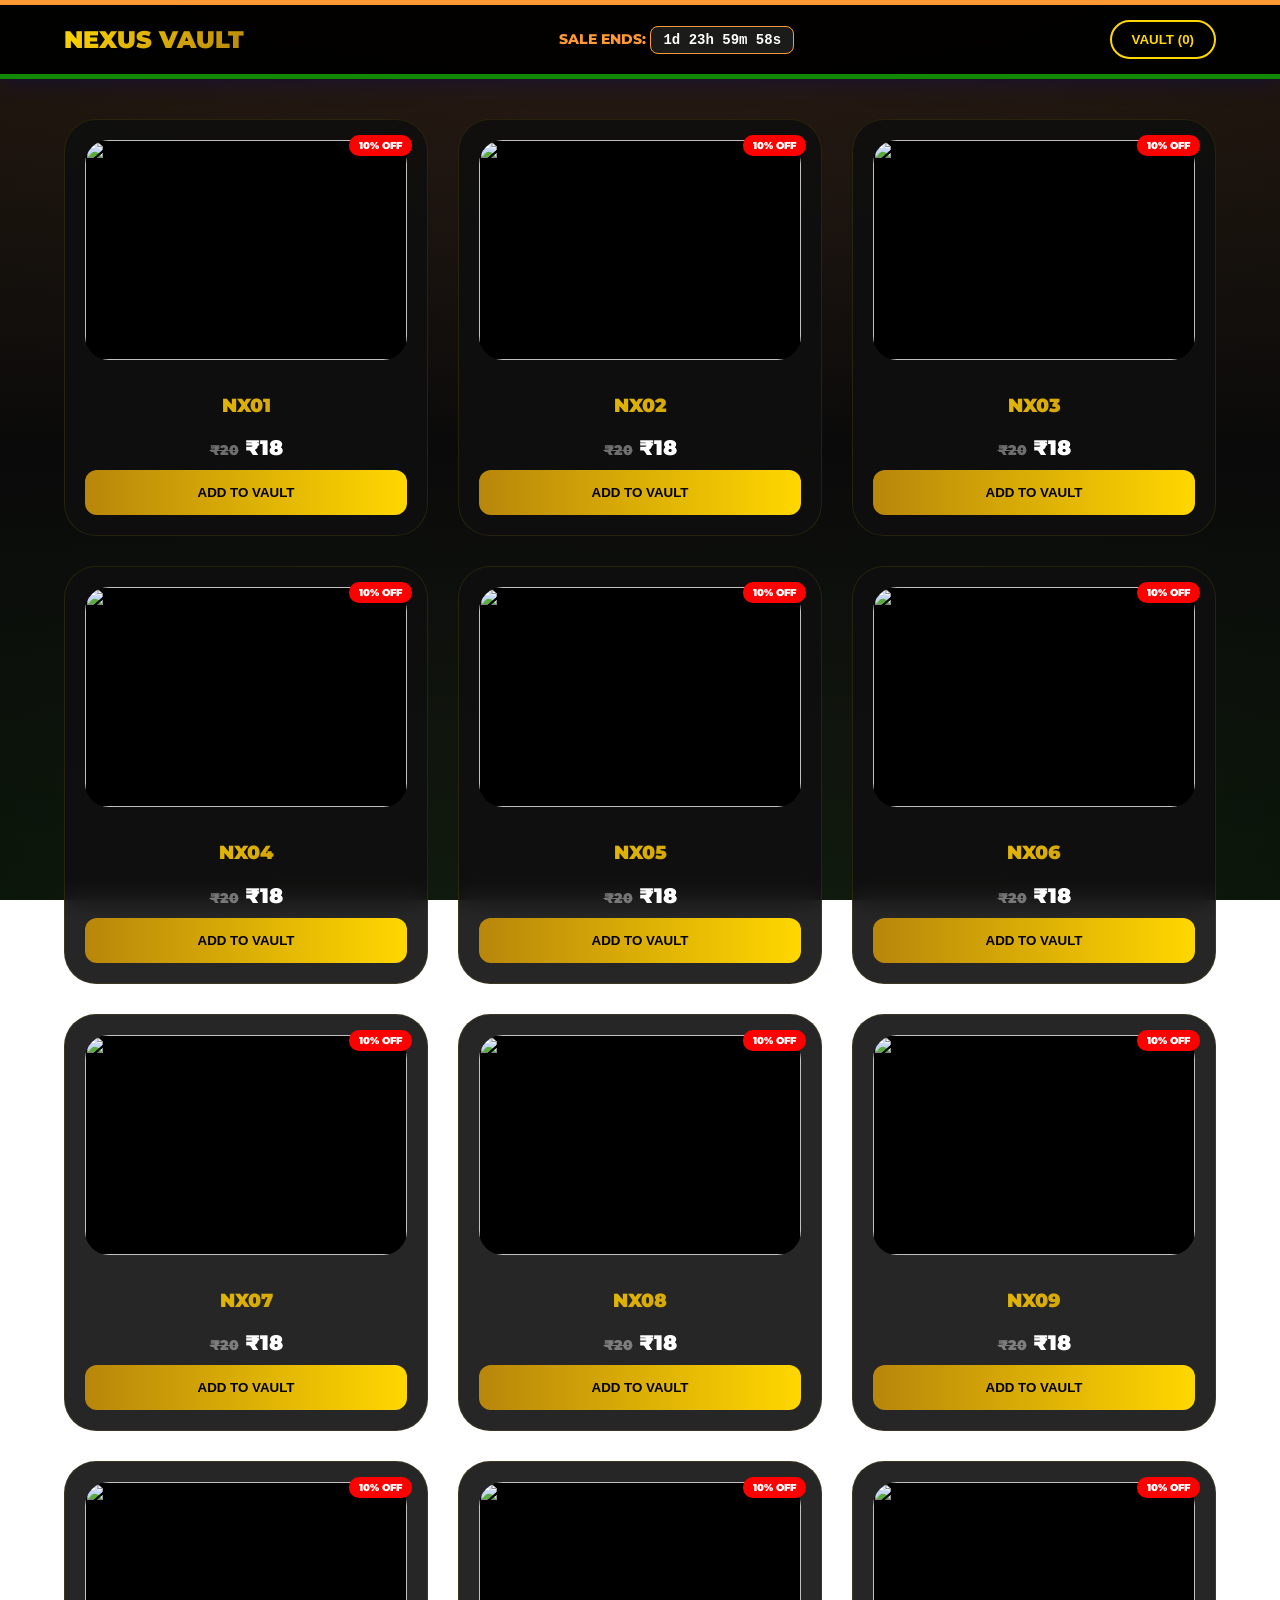
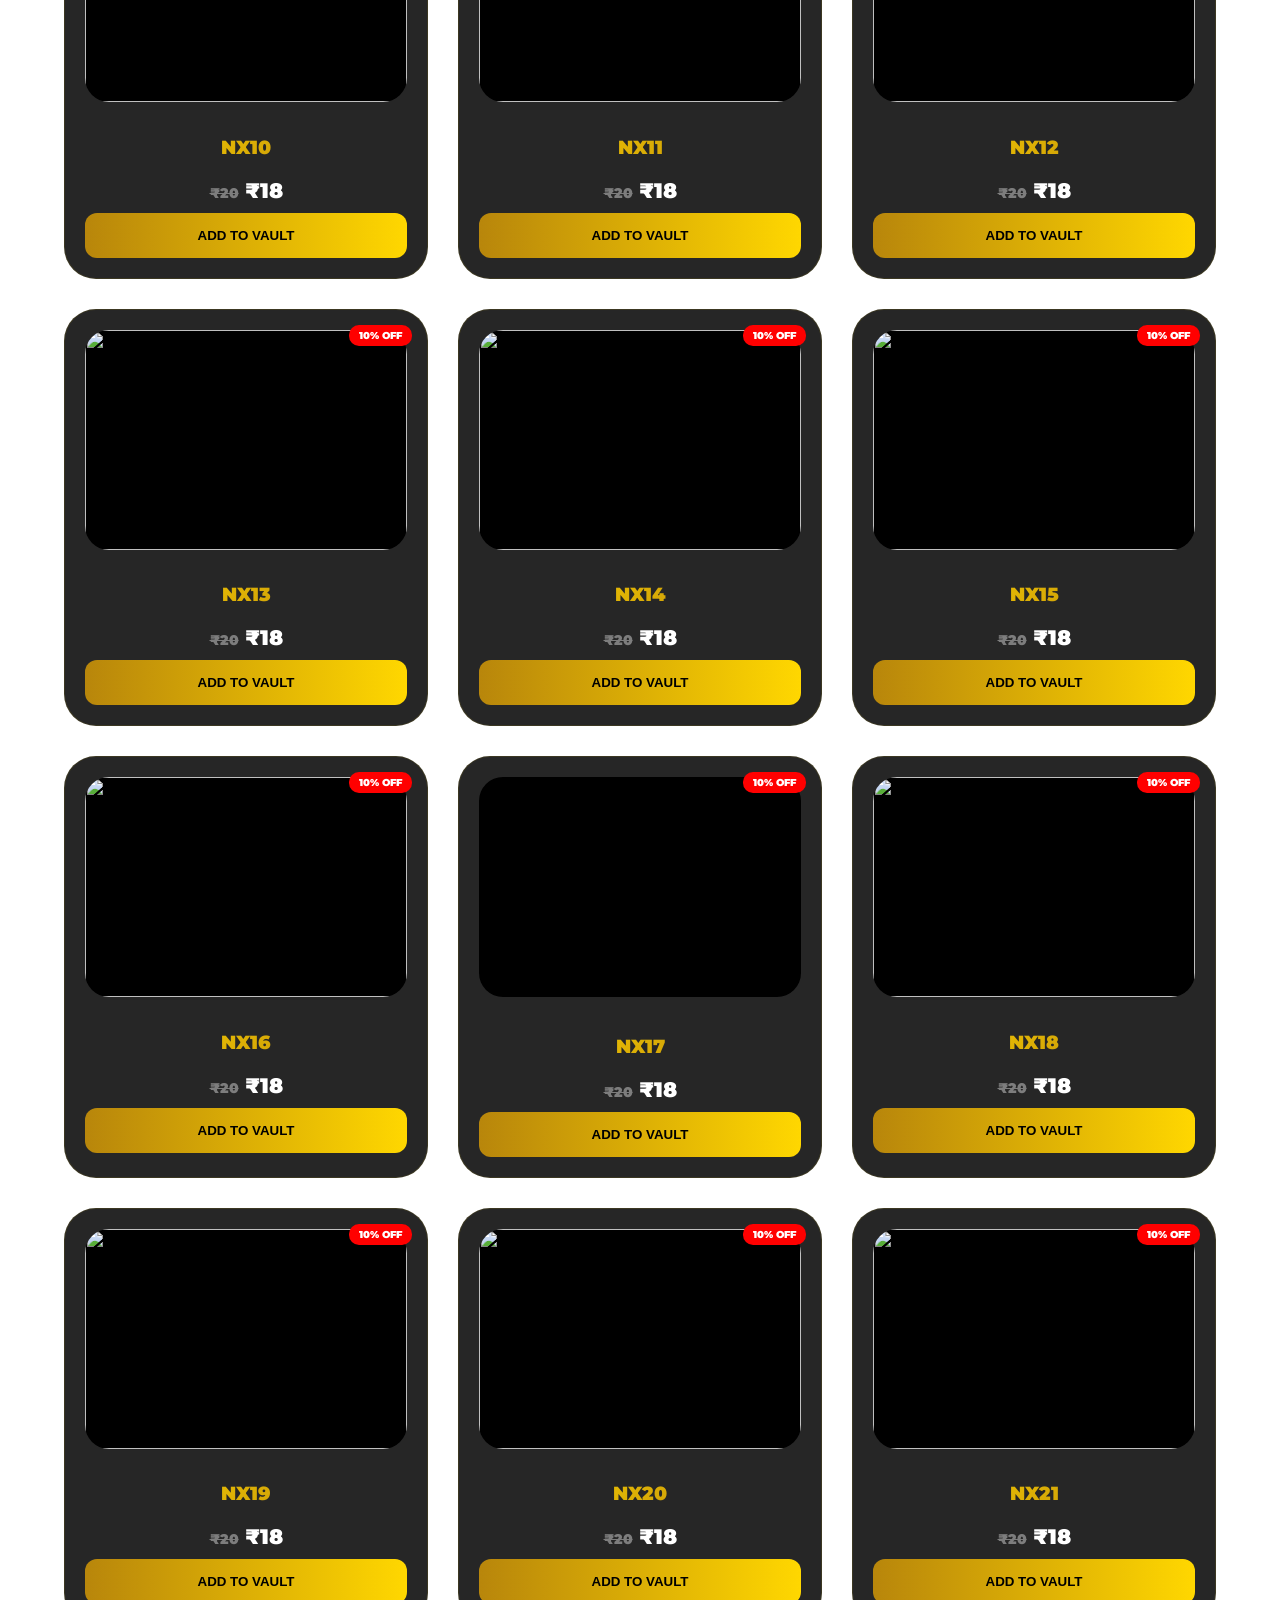
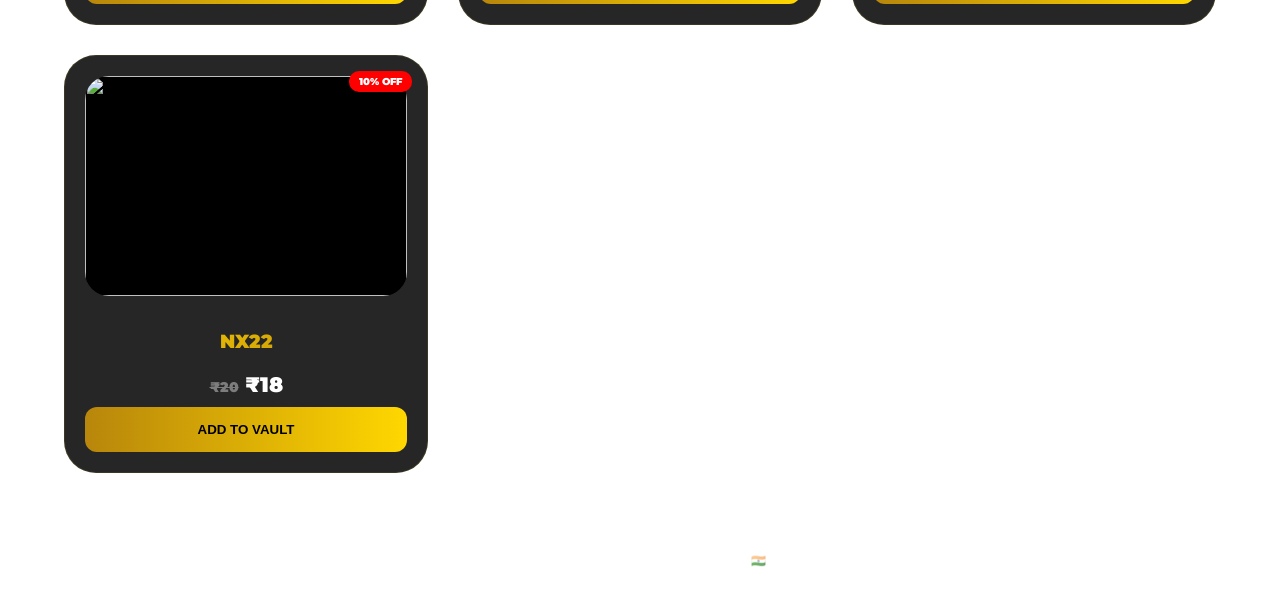
==== admin.html @ 9e29e23c "Add admin.html for managing logs and exports" ====
<!DOCTYPE html>
<html lang="en">
<head>
    <meta charset="UTF-8">
    <title>Nexus Vault | Imperial Admin</title>
    <link rel="stylesheet" href="https://fonts.googleapis.com/css2?family=Montserrat:wght@400;700;900&display=swap">
    <style>
        :root {
            --gold: #FFD700;
            --saffron: #FF9933;
            --green: #128807;
        }
        body {
            background: #0a0a0a;
            color: #fff;
            font-family: 'Montserrat', sans-serif;
            padding: 40px;
        }
        .container { max-width: 1000px; margin: auto; }
        h1 { border-bottom: 2px solid var(--gold); padding-bottom: 10px; }
        table { width: 100%; border-collapse: collapse; margin-top: 20px; background: #111; }
        th, td { border: 1px solid #333; padding: 12px; text-align: left; }
        th { background: var(--gold); color: #000; }
        .utr { color: var(--saffron); font-family: monospace; font-weight: bold; }
        .btn { 
            background: var(--gold); border: none; padding: 10px 20px; 
            cursor: pointer; font-weight: 900; border-radius: 5px; margin-right: 10px;
        }
    </style>
</head>
<body>
    <div class="container">
        <h1 class="gold-gradient">👑 IMPERIAL LOGS</h1>
        <div style="margin: 20px 0;">
            <button class="btn" onclick="exportData()">Export CSV</button>
            <button class="btn" style="background:red; color:white;" onclick="clearLogs()">Clear All Logs</button>
        </div>
        <table id="adminTable">
            <thead>
                <tr>
                    <th>Date</th>
                    <th>Customer</th>
                    <th>Codes</th>
                    <th>UTR</th>
                    <th>Amount</th>
                </tr>
            </thead>
            <tbody id="adminBody"></tbody>
        </table>
    </div>

    <script>
        // Security Prompt
        const pass = prompt("Enter Admin Password:");
        if (pass !== "Nexus786") {
            alert("Access Denied");
            window.location.href = "index.html";
        }

        function loadLogs() {
            const logs = JSON.parse(localStorage.getItem('nexus_admin_orders')) || [];
            const body = document.getElementById('adminBody');
            body.innerHTML = logs.map(l => `
                <tr>
                    <td>${l.date}</td>
                    <td>${l.name} (@${l.tg})</td>
                    <td>${l.codes}</td>
                    <td class="utr">${l.utr}</td>
                    <td>₹${l.total}</td>
                </tr>
            `).reverse().join('');
        }

        function exportData() {
            const logs = JSON.parse(localStorage.getItem('nexus_admin_orders')) || [];
            let csv = "Date,Name,Telegram,Codes,UTR,Total\n";
            logs.forEach(l => csv += `${l.date},${l.name},${l.tg},${l.codes},${l.utr},${l.total}\n`);
            const blob = new Blob([csv], { type: 'text/csv' });
            const url = window.URL.createObjectURL(blob);
            const a = document.createElement('a');
            a.setAttribute('href', url);
            a.setAttribute('download', 'Nexus_Orders.csv');
            a.click();
        }

        function clearLogs() {
            if(confirm("Are you sure? This will delete all order history.")) {
                localStorage.removeItem('nexus_admin_orders');
                loadLogs();
            }
        }

        loadLogs();
    </script>
</body>
</html>
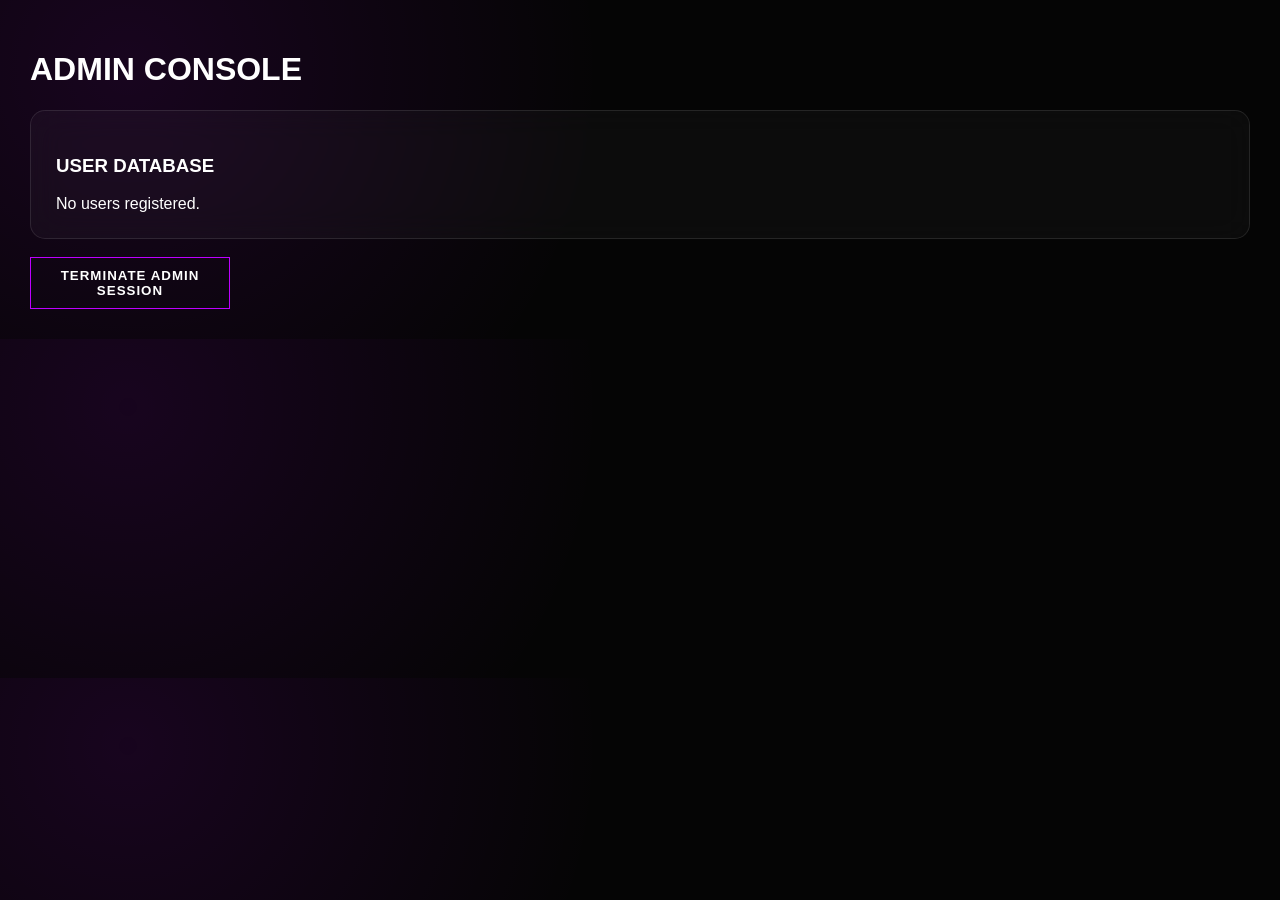
==== commit 29e660e2: "Add admin console HTML structure" ====
--- a/admin.html
+++ b/admin.html
@@ -1,96 +1,30 @@
 <!DOCTYPE html>
-<html lang="en">
+<html>
 <head>
-    <meta charset="UTF-8">
-    <title>Nexus Vault | Imperial Admin</title>
-    <link rel="stylesheet" href="https://fonts.googleapis.com/css2?family=Montserrat:wght@400;700;900&display=swap">
-    <style>
-        :root {
-            --gold: #FFD700;
-            --saffron: #FF9933;
-            --green: #128807;
-        }
-        body {
-            background: #0a0a0a;
-            color: #fff;
-            font-family: 'Montserrat', sans-serif;
-            padding: 40px;
-        }
-        .container { max-width: 1000px; margin: auto; }
-        h1 { border-bottom: 2px solid var(--gold); padding-bottom: 10px; }
-        table { width: 100%; border-collapse: collapse; margin-top: 20px; background: #111; }
-        th, td { border: 1px solid #333; padding: 12px; text-align: left; }
-        th { background: var(--gold); color: #000; }
-        .utr { color: var(--saffron); font-family: monospace; font-weight: bold; }
-        .btn { 
-            background: var(--gold); border: none; padding: 10px 20px; 
-            cursor: pointer; font-weight: 900; border-radius: 5px; margin-right: 10px;
-        }
-    </style>
+    <title>Nexus | Admin</title>
+    <link rel="stylesheet" href="style.css">
 </head>
 <body>
     <div class="container">
-        <h1 class="gold-gradient">👑 IMPERIAL LOGS</h1>
-        <div style="margin: 20px 0;">
-            <button class="btn" onclick="exportData()">Export CSV</button>
-            <button class="btn" style="background:red; color:white;" onclick="clearLogs()">Clear All Logs</button>
+        <h1>ADMIN CONSOLE</h1>
+        <div class="glass-panel">
+            <h3>USER DATABASE</h3>
+            <div id="admin-user-list"></div>
         </div>
-        <table id="adminTable">
-            <thead>
-                <tr>
-                    <th>Date</th>
-                    <th>Customer</th>
-                    <th>Codes</th>
-                    <th>UTR</th>
-                    <th>Amount</th>
-                </tr>
-            </thead>
-            <tbody id="adminBody"></tbody>
-        </table>
+        <br>
+        <button class="btn" onclick="logout()" style="max-width:200px;">TERMINATE ADMIN SESSION</button>
     </div>
-
+    <script src="script.js"></script>
     <script>
-        // Security Prompt
-        const pass = prompt("Enter Admin Password:");
-        if (pass !== "Nexus786") {
-            alert("Access Denied");
-            window.location.href = "index.html";
+        function renderAdmin() {
+            const db = JSON.parse(localStorage.getItem('nexus_db') || "[]");
+            document.getElementById('admin-user-list').innerHTML = db.map(u => `
+                <div style="padding:10px; border-bottom:1px solid #222;">
+                    ${u.email} <b style="color:var(--neon-blue)">@${u.telegram}</b>
+                </div>
+            `).join('') || "No users registered.";
         }
-
-        function loadLogs() {
-            const logs = JSON.parse(localStorage.getItem('nexus_admin_orders')) || [];
-            const body = document.getElementById('adminBody');
-            body.innerHTML = logs.map(l => `
-                <tr>
-                    <td>${l.date}</td>
-                    <td>${l.name} (@${l.tg})</td>
-                    <td>${l.codes}</td>
-                    <td class="utr">${l.utr}</td>
-                    <td>₹${l.total}</td>
-                </tr>
-            `).reverse().join('');
-        }
-
-        function exportData() {
-            const logs = JSON.parse(localStorage.getItem('nexus_admin_orders')) || [];
-            let csv = "Date,Name,Telegram,Codes,UTR,Total\n";
-            logs.forEach(l => csv += `${l.date},${l.name},${l.tg},${l.codes},${l.utr},${l.total}\n`);
-            const blob = new Blob([csv], { type: 'text/csv' });
-            const url = window.URL.createObjectURL(blob);
-            const a = document.createElement('a');
-            a.setAttribute('href', url);
-            a.setAttribute('download', 'Nexus_Orders.csv');
-            a.click();
-        }
-
-        function clearLogs() {
-            if(confirm("Are you sure? This will delete all order history.")) {
-                localStorage.removeItem('nexus_admin_orders');
-                loadLogs();
-            }
-        }
-
-        loadLogs();
+        renderAdmin();
     </script>
 </body>
 </html>
--- a/style.css
+++ b/style.css
@@ -0,0 +1,57 @@
+:root {
+    --neon-purple: #bd00ff;
+    --neon-blue: #00f3ff;
+    --bg-dark: #050505;
+    --glass: rgba(255, 255, 255, 0.03);
+    --glass-border: rgba(255, 255, 255, 0.1);
+}
+
+* { box-sizing: border-box; font-family: 'Rajdhani', sans-serif; }
+
+body {
+    background: var(--bg-dark);
+    color: white; margin: 0; padding: 0; overflow-x: hidden;
+    background-image: radial-gradient(circle at 10% 20%, rgba(189, 0, 255, 0.1), transparent 40%);
+}
+
+/* --- Navigation --- */
+nav {
+    display: flex; justify-content: space-between; align-items: center;
+    padding: 15px 30px; background: rgba(0,0,0,0.9); border-bottom: 1px solid var(--glass-border);
+    position: sticky; top: 0; z-index: 1000;
+}
+.brand { font-size: 1.6rem; font-weight: 800; text-shadow: 0 0 10px var(--neon-purple); cursor: pointer; }
+.nav-links a { margin-left: 20px; color: #888; text-decoration: none; font-size: 0.9rem; transition: 0.3s; }
+.nav-links a:hover { color: var(--neon-blue); text-shadow: 0 0 8px var(--neon-blue); }
+
+/* --- UI Components --- */
+.glass-panel {
+    background: var(--glass); backdrop-filter: blur(15px);
+    border: 1px solid var(--glass-border); border-radius: 15px; padding: 25px;
+}
+
+.btn {
+    background: transparent; border: 1px solid var(--neon-purple); color: white;
+    padding: 10px 20px; cursor: pointer; text-transform: uppercase; font-weight: bold;
+    transition: 0.3s; width: 100%; letter-spacing: 1px;
+}
+.btn:hover { background: var(--neon-purple); box-shadow: 0 0 20px var(--neon-purple); }
+
+.pulse { animation: pulse-anim 2s infinite; }
+@keyframes pulse-anim { 0% { box-shadow: 0 0 0 0 rgba(189, 0, 255, 0.5); } 100% { box-shadow: 0 0 0 15px rgba(189, 0, 255, 0); } }
+
+/* --- Grids --- */
+.container { padding: 30px; }
+.grid { display: grid; grid-template-columns: repeat(auto-fill, minmax(160px, 1fr)); gap: 20px; }
+.card { text-align: center; padding: 12px; }
+.card img { width: 100%; height: 130px; object-fit: cover; border-radius: 10px; }
+
+/* --- Forms --- */
+input {
+    width: 100%; padding: 12px; margin: 10px 0; background: rgba(0,0,0,0.5);
+    border: 1px solid #333; color: white; border-radius: 6px;
+}
+input:focus { border-color: var(--neon-blue); outline: none; }
+
+.page-entry { animation: slideUp 0.6s ease; }
+@keyframes slideUp { from { opacity: 0; transform: translateY(30px); } to { opacity: 1; transform: translateY(0); } }
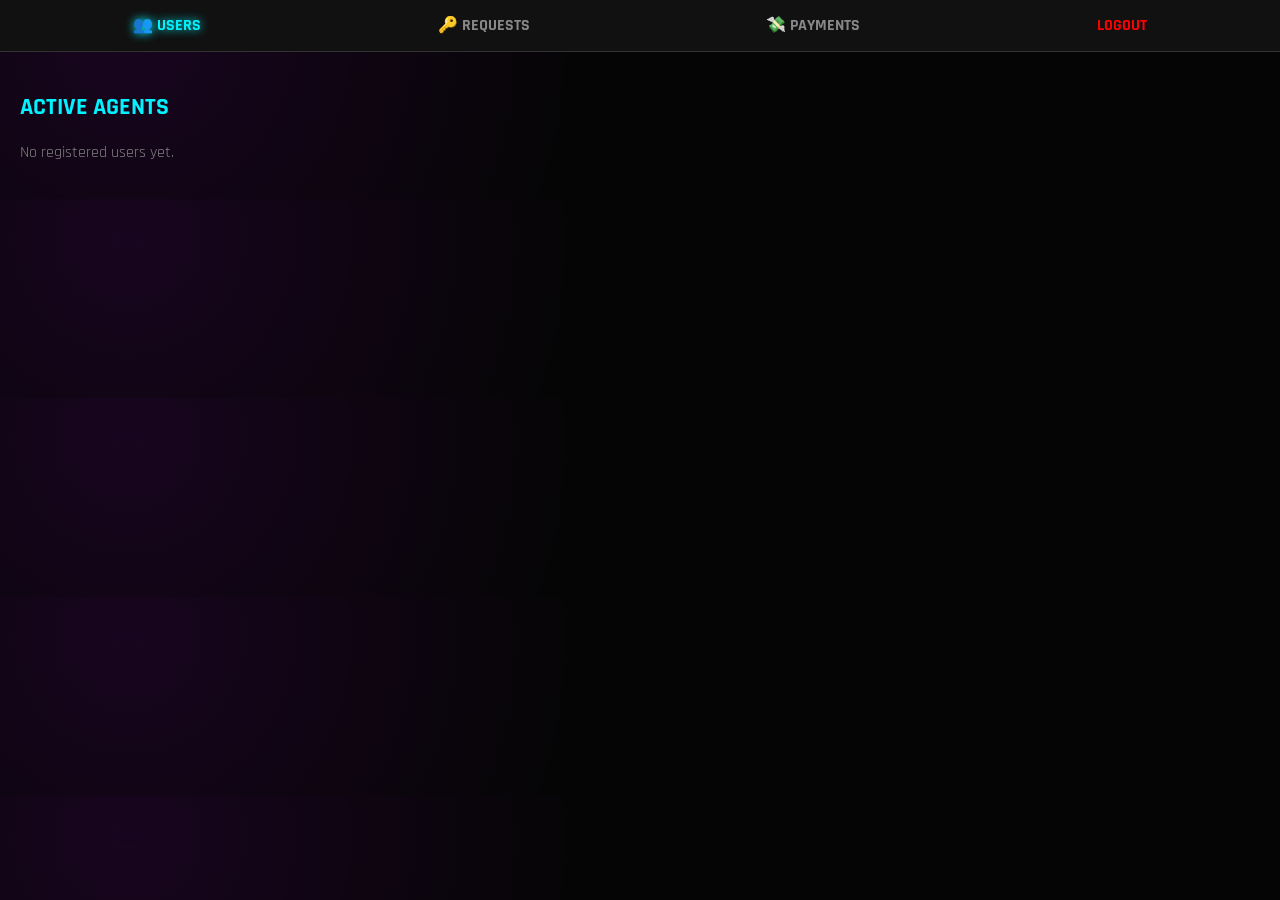
==== commit 494bee5c: "Revamp admin panel with navigation and styles Updated the admin panel layout and styles, added navig" ====
--- a/admin.html
+++ b/admin.html
@@ -1,30 +1,199 @@
 <!DOCTYPE html>
-<html>
+<html lang="en">
 <head>
-    <title>Nexus | Admin</title>
+    <meta charset="UTF-8">
+    <meta name="viewport" content="width=device-width, initial-scale=1.0">
+    <title>NEXUS | COMMAND</title>
+    <link href="https://fonts.googleapis.com/css2?family=Rajdhani:wght@400;600;700&display=swap" rel="stylesheet">
     <link rel="stylesheet" href="style.css">
+    <style>
+        /* Admin Specific Styles */
+        body { background-color: #050505; color: white; }
+        
+        .admin-nav {
+            display: flex; justify-content: space-around; background: #111;
+            padding: 15px; border-bottom: 1px solid #333; position: sticky; top: 0;
+        }
+        .nav-item { color: #888; font-weight: bold; cursor: pointer; }
+        .active-nav { color: #00f3ff; text-shadow: 0 0 10px #00f3ff; }
+        
+        .section { display: none; padding: 20px; animation: fadeIn 0.5s; }
+        .active-section { display: block; }
+        
+        @keyframes fadeIn { from{opacity:0} to{opacity:1} }
+
+        /* Data Tables */
+        .data-card {
+            background: rgba(255,255,255,0.05); border: 1px solid rgba(255,255,255,0.1);
+            padding: 15px; margin-bottom: 10px; border-radius: 8px;
+            display: flex; justify-content: space-between; align-items: center;
+        }
+        .data-info h4 { margin: 0; color: #fff; }
+        .data-info p { margin: 5px 0 0; font-size: 0.8em; color: #aaa; }
+        
+        .btn-action {
+            padding: 5px 10px; border: 1px solid; background: transparent;
+            cursor: pointer; font-size: 0.7em; font-weight: bold;
+        }
+        .btn-approve { border-color: lime; color: lime; }
+        .btn-reject { border-color: red; color: red; }
+        .btn-link { border-color: #bd00ff; color: #bd00ff; }
+    </style>
 </head>
 <body>
-    <div class="container">
-        <h1>ADMIN CONSOLE</h1>
-        <div class="glass-panel">
-            <h3>USER DATABASE</h3>
-            <div id="admin-user-list"></div>
-        </div>
-        <br>
-        <button class="btn" onclick="logout()" style="max-width:200px;">TERMINATE ADMIN SESSION</button>
+
+    <div class="admin-nav">
+        <div class="nav-item active-nav" onclick="switchTab('tab-users', this)">👥 USERS</div>
+        <div class="nav-item" onclick="switchTab('tab-reqs', this)">🔑 REQUESTS</div>
+        <div class="nav-item" onclick="switchTab('tab-pays', this)">💸 PAYMENTS</div>
+        <div class="nav-item" style="color:red" onclick="logout()">LOGOUT</div>
     </div>
-    <script src="script.js"></script>
+
+    <div id="tab-users" class="section active-section">
+        <h2 style="color:#00f3ff">ACTIVE AGENTS</h2>
+        <div id="list-users">
+            </div>
+    </div>
+
+    <div id="tab-reqs" class="section">
+        <h2 style="color:#bd00ff">RESET REQUESTS</h2>
+        <div id="list-requests">
+            </div>
+    </div>
+
+    <div id="tab-pays" class="section">
+        <h2 style="color:lime">TRANSACTIONS</h2>
+        <div id="list-payments">
+            </div>
+    </div>
+
     <script>
-        function renderAdmin() {
-            const db = JSON.parse(localStorage.getItem('nexus_db') || "[]");
-            document.getElementById('admin-user-list').innerHTML = db.map(u => `
-                <div style="padding:10px; border-bottom:1px solid #222;">
-                    ${u.email} <b style="color:var(--neon-blue)">@${u.telegram}</b>
+        // --- 1. NAVIGATION LOGIC ---
+        function switchTab(tabId, btn) {
+            document.querySelectorAll('.section').forEach(s => s.classList.remove('active-section'));
+            document.getElementById(tabId).classList.add('active-section');
+            
+            document.querySelectorAll('.nav-item').forEach(n => n.classList.remove('active-nav'));
+            btn.classList.add('active-nav');
+            
+            refreshData(); // Reload data when switching tabs
+        }
+
+        // --- 2. DATA LOADERS ---
+        function refreshData() {
+            renderUsers();
+            renderRequests();
+            renderPayments();
+        }
+
+        // A. Render Users
+        function renderUsers() {
+            const users = JSON.parse(localStorage.getItem('nexus_db') || "[]");
+            const container = document.getElementById('list-users');
+            
+            if(users.length === 0) {
+                container.innerHTML = "<p style='color:gray'>No registered users yet.</p>";
+                return;
+            }
+
+            container.innerHTML = users.map((u, index) => `
+                <div class="data-card">
+                    <div class="data-info">
+                        <h4>${u.email}</h4>
+                        <p>Handle: <span style="color:#00f3ff">@${u.telegram}</span> | Role: ${u.role}</p>
+                        <p>Pass: ${u.pass}</p> 
+                    </div>
+                    <button class="btn-action btn-reject" onclick="deleteUser(${index})">BAN</button>
                 </div>
-            `).join('') || "No users registered.";
+            `).join('');
         }
-        renderAdmin();
+
+        // B. Render Password Requests
+        function renderRequests() {
+            const reqs = JSON.parse(localStorage.getItem('nexus_reset_requests') || "[]");
+            const container = document.getElementById('list-requests');
+
+            if(reqs.length === 0) {
+                container.innerHTML = "<p style='color:gray'>No pending reset requests.</p>";
+                return;
+            }
+
+            container.innerHTML = reqs.map((r, index) => `
+                <div class="data-card" style="border-color:#bd00ff">
+                    <div class="data-info">
+                        <h4>${r.email}</h4>
+                        <p>Date: ${r.date}</p>
+                    </div>
+                    <button class="btn-action btn-link" onclick="generateLink('${r.email}')">COPY LINK</button>
+                    <button class="btn-action btn-reject" onclick="deleteReq(${index})">X</button>
+                </div>
+            `).join('');
+        }
+
+        // C. Render Payments (NEW)
+        function renderPayments() {
+            // We look for 'nexus_orders'
+            const orders = JSON.parse(localStorage.getItem('nexus_orders') || "[]");
+            const container = document.getElementById('list-payments');
+
+            if(orders.length === 0) {
+                container.innerHTML = "<p style='color:gray'>No transactions found.</p>";
+                return;
+            }
+
+            container.innerHTML = orders.map((o, index) => `
+                <div class="data-card" style="border-color:lime">
+                    <div class="data-info">
+                        <h4>${o.item}</h4>
+                        <p style="color:lime">₹${o.price}</p>
+                        <p>User: @${o.user} | Status: ${o.status}</p>
+                    </div>
+                    ${o.status === 'PENDING' ? `
+                        <button class="btn-action btn-approve" onclick="updateOrderStatus(${index}, 'APPROVED')">✔</button>
+                    ` : `<span style="color:gray; font-size:0.8em">DONE</span>`}
+                </div>
+            `).join('');
+        }
+
+        // --- 3. ACTIONS ---
+
+        function deleteUser(index) {
+            if(confirm("Ban this user?")) {
+                let users = JSON.parse(localStorage.getItem('nexus_db'));
+                users.splice(index, 1);
+                localStorage.setItem('nexus_db', JSON.stringify(users));
+                refreshData();
+            }
+        }
+
+        function generateLink(email) {
+            const code = btoa(email); // Simple encoding
+            const link = `login.html?reset=${code}`;
+            navigator.clipboard.writeText(link);
+            alert("Reset Link Copied!\nSend this to user:\n" + link);
+        }
+
+        function deleteReq(index) {
+            let reqs = JSON.parse(localStorage.getItem('nexus_reset_requests'));
+            reqs.splice(index, 1);
+            localStorage.setItem('nexus_reset_requests', JSON.stringify(reqs));
+            refreshData();
+        }
+
+        function updateOrderStatus(index, newStatus) {
+            let orders = JSON.parse(localStorage.getItem('nexus_orders'));
+            orders[index].status = newStatus;
+            localStorage.setItem('nexus_orders', JSON.stringify(orders));
+            refreshData();
+        }
+
+        function logout() {
+            localStorage.removeItem('nexus_user'); // Clear session
+            window.location.href = "login.html";
+        }
+
+        // Initialize
+        refreshData();
     </script>
 </body>
 </html>
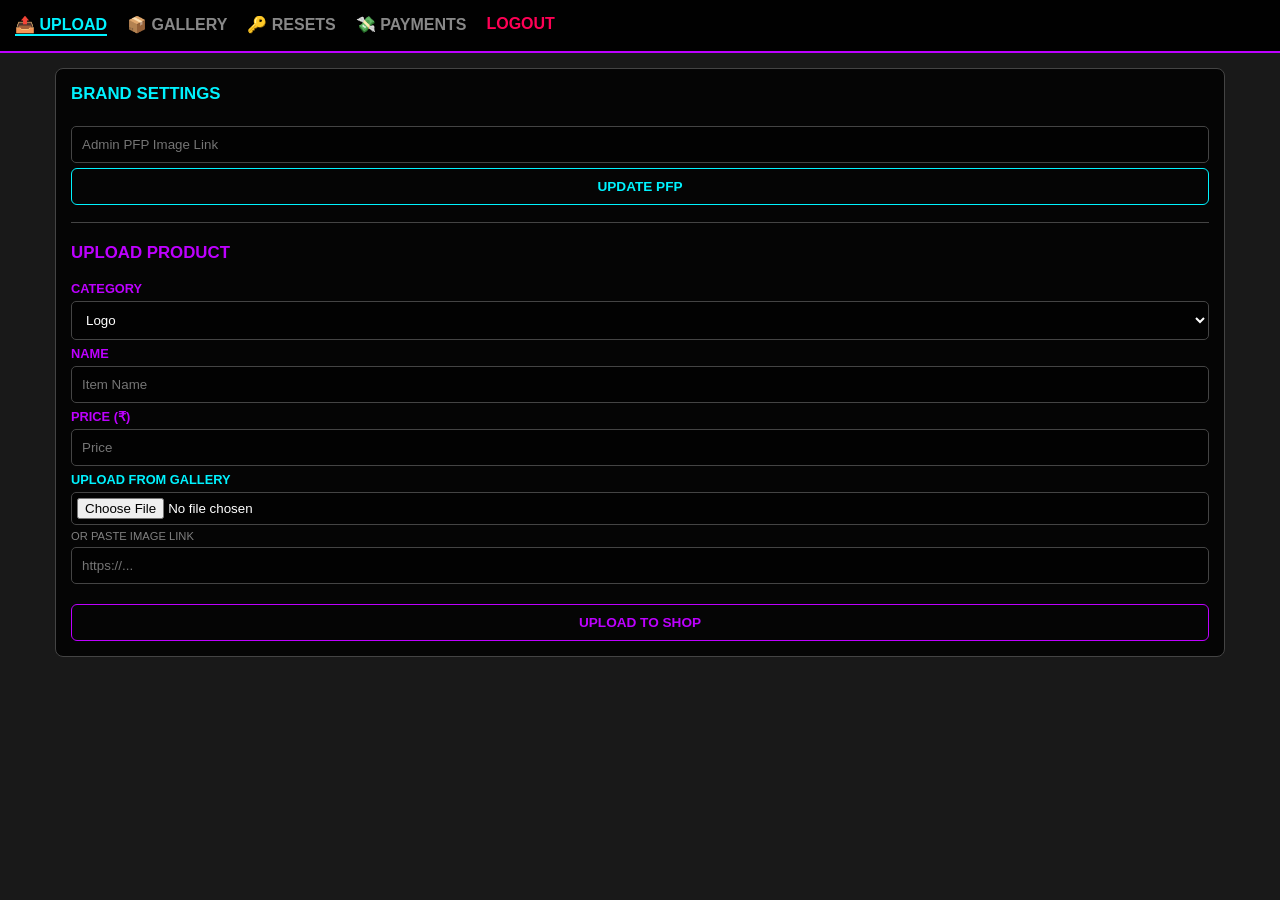
==== commit ac0f6ab1: "Revamp admin.html layout and functionality Updated the admin interface with a new layout, improved s" ====
--- a/admin.html
+++ b/admin.html
@@ -2,198 +2,96 @@
 <html lang="en">
 <head>
     <meta charset="UTF-8">
-    <meta name="viewport" content="width=device-width, initial-scale=1.0">
-    <title>NEXUS | COMMAND</title>
-    <link href="https://fonts.googleapis.com/css2?family=Rajdhani:wght@400;600;700&display=swap" rel="stylesheet">
+    <meta name="viewport" content="width=device-width, initial-scale=1.0, maximum-scale=1.0, user-scalable=no">
+    <title>Nexus | Command</title>
     <link rel="stylesheet" href="style.css">
     <style>
-        /* Admin Specific Styles */
-        body { background-color: #050505; color: white; }
-        
-        .admin-nav {
-            display: flex; justify-content: space-around; background: #111;
-            padding: 15px; border-bottom: 1px solid #333; position: sticky; top: 0;
-        }
-        .nav-item { color: #888; font-weight: bold; cursor: pointer; }
-        .active-nav { color: #00f3ff; text-shadow: 0 0 10px #00f3ff; }
-        
-        .section { display: none; padding: 20px; animation: fadeIn 0.5s; }
-        .active-section { display: block; }
-        
-        @keyframes fadeIn { from{opacity:0} to{opacity:1} }
-
-        /* Data Tables */
-        .data-card {
-            background: rgba(255,255,255,0.05); border: 1px solid rgba(255,255,255,0.1);
-            padding: 15px; margin-bottom: 10px; border-radius: 8px;
-            display: flex; justify-content: space-between; align-items: center;
-        }
-        .data-info h4 { margin: 0; color: #fff; }
-        .data-info p { margin: 5px 0 0; font-size: 0.8em; color: #aaa; }
-        
-        .btn-action {
-            padding: 5px 10px; border: 1px solid; background: transparent;
-            cursor: pointer; font-size: 0.7em; font-weight: bold;
-        }
-        .btn-approve { border-color: lime; color: lime; }
-        .btn-reject { border-color: red; color: red; }
-        .btn-link { border-color: #bd00ff; color: #bd00ff; }
+        body { background: linear-gradient(rgba(0,0,0,0.9), rgba(0,0,0,0.9)), url('https://images.unsplash.com/photo-1510511459019-5dda7724fd87?q=80&w=1920&auto=format&fit=crop'); background-size: cover; }
+        .admin-nav { display: flex; overflow-x: auto; background: rgba(0,0,0,0.95); padding: 15px; border-bottom: 2px solid var(--neon-purple); white-space: nowrap; position: sticky; top: 0; z-index: 99; }
+        .nav-item { color: #888; margin-right: 20px; font-weight: bold; cursor: pointer; }
+        .active-nav { color: var(--neon-blue); border-bottom: 2px solid var(--neon-blue); }
+        input, select { width: 100%; padding: 10px; margin: 5px 0; background: rgba(0,0,0,0.5); border: 1px solid #444; color: white; border-radius: 5px; }
+        .data-card { background: rgba(0,0,0,0.8); padding: 15px; margin-bottom: 10px; border-radius: 8px; border: 1px solid #444; font-size: 0.9rem; }
+        label { color: var(--neon-purple); font-size: 0.8rem; font-weight: bold; }
     </style>
 </head>
 <body>
-
     <div class="admin-nav">
-        <div class="nav-item active-nav" onclick="switchTab('tab-users', this)">👥 USERS</div>
-        <div class="nav-item" onclick="switchTab('tab-reqs', this)">🔑 REQUESTS</div>
-        <div class="nav-item" onclick="switchTab('tab-pays', this)">💸 PAYMENTS</div>
-        <div class="nav-item" style="color:red" onclick="logout()">LOGOUT</div>
+        <div class="nav-item active-nav" onclick="tab('up',this)">📤 UPLOAD</div>
+        <div class="nav-item" onclick="tab('prod',this)">📦 GALLERY</div>
+        <div class="nav-item" onclick="tab('req',this)">🔑 RESETS</div>
+        <div class="nav-item" onclick="tab('pay',this)">💸 PAYMENTS</div>
+        <div class="nav-item" style="color:#ff0055" onclick="location.href='login.html'">LOGOUT</div>
     </div>
 
-    <div id="tab-users" class="section active-section">
-        <h2 style="color:#00f3ff">ACTIVE AGENTS</h2>
-        <div id="list-users">
-            </div>
+    <div id="up" class="container">
+        <div class="data-card">
+            <h3 style="color:var(--neon-blue); margin-top:0;">BRAND SETTINGS</h3>
+            <input type="text" id="set-pfp" placeholder="Admin PFP Image Link">
+            <button class="btn" onclick="saveSet()">UPDATE PFP</button>
+
+            <h3 style="color:var(--neon-purple); border-top:1px solid #444; padding-top:20px;">UPLOAD PRODUCT</h3>
+            <label>CATEGORY</label>
+            <select id="p-type"><option value="logo">Logo</option><option value="qr">QR</option><option value="sticker">Sticker</option></select>
+            <label>NAME</label><input type="text" id="p-name" placeholder="Item Name">
+            <label>PRICE (₹)</label><input type="number" id="p-price" placeholder="Price">
+            <label style="color:var(--neon-blue);">UPLOAD FROM GALLERY</label>
+            <input type="file" id="p-file" accept="image/*" style="padding:5px;">
+            <p style="font-size:0.7rem; color:gray; margin:0;">OR PASTE IMAGE LINK</p>
+            <input type="text" id="p-img" placeholder="https://...">
+            <button class="btn" style="border-color:var(--neon-purple); color:var(--neon-purple); margin-top:15px;" onclick="processUpload()">UPLOAD TO SHOP</button>
+        </div>
     </div>
 
-    <div id="tab-reqs" class="section">
-        <h2 style="color:#bd00ff">RESET REQUESTS</h2>
-        <div id="list-requests">
-            </div>
-    </div>
+    <div id="prod" class="container hidden"></div>
+    <div id="req" class="container hidden"></div>
+    <div id="pay" class="container hidden"></div>
 
-    <div id="tab-pays" class="section">
-        <h2 style="color:lime">TRANSACTIONS</h2>
-        <div id="list-payments">
-            </div>
-    </div>
-
+    <script src="script.js"></script>
     <script>
-        // --- 1. NAVIGATION LOGIC ---
-        function switchTab(tabId, btn) {
-            document.querySelectorAll('.section').forEach(s => s.classList.remove('active-section'));
-            document.getElementById(tabId).classList.add('active-section');
-            
-            document.querySelectorAll('.nav-item').forEach(n => n.classList.remove('active-nav'));
-            btn.classList.add('active-nav');
-            
-            refreshData(); // Reload data when switching tabs
+        function tab(id, btn) { ['up','prod','req','pay'].forEach(x => document.getElementById(x).classList.add('hidden')); document.getElementById(id).classList.remove('hidden'); document.querySelectorAll('.nav-item').forEach(x => x.classList.remove('active-nav')); btn.classList.add('active-nav'); refresh(); }
+        
+        function saveSet() { localStorage.setItem('nexus_settings', JSON.stringify({pfp: document.getElementById('set-pfp').value})); alert("Updated!"); location.reload(); }
+        
+        function processUpload() {
+            const fileInput = document.getElementById('p-file'); const urlInput = document.getElementById('p-img').value;
+            const name = document.getElementById('p-name').value; const price = document.getElementById('p-price').value; const type = document.getElementById('p-type').value;
+            if (!name || !price) return alert("Enter Name and Price");
+            if (fileInput.files && fileInput.files[0]) {
+                const reader = new FileReader();
+                reader.onload = function(e) { saveToStore(type, name, price, e.target.result); };
+                reader.readAsDataURL(fileInput.files[0]);
+            } else if (urlInput) { saveToStore(type, name, price, urlInput); } else { alert("Select a file or paste a link."); }
+        }
+        function saveToStore(type, name, price, imgData) {
+            let items = JSON.parse(localStorage.getItem('nexus_products') || "[]");
+            items.push({id: Date.now(), type, name, price, img: imgData});
+            localStorage.setItem('nexus_products', JSON.stringify(items));
+            alert("UPLOADED SUCCESSFULLY!");
+            document.getElementById('p-name').value = ""; document.getElementById('p-price').value = ""; document.getElementById('p-file').value = ""; document.getElementById('p-img').value = ""; refresh();
         }
 
-        // --- 2. DATA LOADERS ---
-        function refreshData() {
-            renderUsers();
-            renderRequests();
-            renderPayments();
-        }
+        function refresh() {
+            const items = JSON.parse(localStorage.getItem('nexus_products') || "[]");
+            document.getElementById('prod').innerHTML = items.map(x => `<div class="data-card" style="display:flex; gap:10px; align-items:center;"><img src="${x.img}" style="width:40px; height:40px; border-radius:5px; object-fit:cover;"> <div style="flex:1;"><b>${x.name}</b> (₹${x.price})<br><small>${x.type.toUpperCase()}</small></div> <button style="color:#ff0055; background:none; border:none; font-weight:bold; cursor:pointer;" onclick="delP(${x.id})">DEL</button></div>`).join('') || "<p>No Products</p>";
 
-        // A. Render Users
-        function renderUsers() {
-            const users = JSON.parse(localStorage.getItem('nexus_db') || "[]");
-            const container = document.getElementById('list-users');
-            
-            if(users.length === 0) {
-                container.innerHTML = "<p style='color:gray'>No registered users yet.</p>";
-                return;
-            }
+            const reqs = JSON.parse(localStorage.getItem('nexus_reset_reqs') || "[]");
+            document.getElementById('req').innerHTML = reqs.map((x,i) => `<div class="data-card"><b>${x.email}</b><br><small>${x.date}</small><div style="margin-top:10px;"><button class="btn" style="padding:5px; width:auto; display:inline-block;" onclick="generateLink('${x.email}')">COPY LINK</button> <button class="btn" style="border-color:#ff0055; color:#ff0055; padding:5px; width:auto; display:inline-block;" onclick="delReq(${i})">DELETE</button></div></div>`).join('') || "<p>No Requests</p>";
 
-            container.innerHTML = users.map((u, index) => `
-                <div class="data-card">
-                    <div class="data-info">
-                        <h4>${u.email}</h4>
-                        <p>Handle: <span style="color:#00f3ff">@${u.telegram}</span> | Role: ${u.role}</p>
-                        <p>Pass: ${u.pass}</p> 
-                    </div>
-                    <button class="btn-action btn-reject" onclick="deleteUser(${index})">BAN</button>
-                </div>
-            `).join('');
-        }
-
-        // B. Render Password Requests
-        function renderRequests() {
-            const reqs = JSON.parse(localStorage.getItem('nexus_reset_requests') || "[]");
-            const container = document.getElementById('list-requests');
-
-            if(reqs.length === 0) {
-                container.innerHTML = "<p style='color:gray'>No pending reset requests.</p>";
-                return;
-            }
-
-            container.innerHTML = reqs.map((r, index) => `
-                <div class="data-card" style="border-color:#bd00ff">
-                    <div class="data-info">
-                        <h4>${r.email}</h4>
-                        <p>Date: ${r.date}</p>
-                    </div>
-                    <button class="btn-action btn-link" onclick="generateLink('${r.email}')">COPY LINK</button>
-                    <button class="btn-action btn-reject" onclick="deleteReq(${index})">X</button>
-                </div>
-            `).join('');
-        }
-
-        // C. Render Payments (NEW)
-        function renderPayments() {
-            // We look for 'nexus_orders'
-            const orders = JSON.parse(localStorage.getItem('nexus_orders') || "[]");
-            const container = document.getElementById('list-payments');
-
-            if(orders.length === 0) {
-                container.innerHTML = "<p style='color:gray'>No transactions found.</p>";
-                return;
-            }
-
-            container.innerHTML = orders.map((o, index) => `
-                <div class="data-card" style="border-color:lime">
-                    <div class="data-info">
-                        <h4>${o.item}</h4>
-                        <p style="color:lime">₹${o.price}</p>
-                        <p>User: @${o.user} | Status: ${o.status}</p>
-                    </div>
-                    ${o.status === 'PENDING' ? `
-                        <button class="btn-action btn-approve" onclick="updateOrderStatus(${index}, 'APPROVED')">✔</button>
-                    ` : `<span style="color:gray; font-size:0.8em">DONE</span>`}
-                </div>
-            `).join('');
-        }
-
-        // --- 3. ACTIONS ---
-
-        function deleteUser(index) {
-            if(confirm("Ban this user?")) {
-                let users = JSON.parse(localStorage.getItem('nexus_db'));
-                users.splice(index, 1);
-                localStorage.setItem('nexus_db', JSON.stringify(users));
-                refreshData();
-            }
+            const pays = JSON.parse(localStorage.getItem('nexus_orders') || "[]");
+            document.getElementById('pay').innerHTML = pays.map((x,i) => `<div class="data-card"><b>${x.name}</b> - @${x.user} <br>Status: <span style="color:${x.status=='PENDING'?'yellow':'lime'}">${x.status}</span> ${x.status=='PENDING' ? `<button class="btn" style="border-color:lime; color:lime; padding:5px; float:right; width:auto;" onclick="approve(${i})">APPROVE</button>` : ''}</div>`).join('') || "<p>No Orders</p>";
         }
 
         function generateLink(email) {
-            const code = btoa(email); // Simple encoding
-            const link = `login.html?reset=${code}`;
-            navigator.clipboard.writeText(link);
-            alert("Reset Link Copied!\nSend this to user:\n" + link);
+            const code = btoa(email); 
+            const baseUrl = window.location.href.replace('admin.html', 'login.html');
+            navigator.clipboard.writeText(baseUrl + "?reset=" + code).then(() => alert("✅ LINK COPIED!\n\nPaste in Telegram."));
         }
 
-        function deleteReq(index) {
-            let reqs = JSON.parse(localStorage.getItem('nexus_reset_requests'));
-            reqs.splice(index, 1);
-            localStorage.setItem('nexus_reset_requests', JSON.stringify(reqs));
-            refreshData();
-        }
-
-        function updateOrderStatus(index, newStatus) {
-            let orders = JSON.parse(localStorage.getItem('nexus_orders'));
-            orders[index].status = newStatus;
-            localStorage.setItem('nexus_orders', JSON.stringify(orders));
-            refreshData();
-        }
-
-        function logout() {
-            localStorage.removeItem('nexus_user'); // Clear session
-            window.location.href = "login.html";
-        }
-
-        // Initialize
-        refreshData();
+        function delP(id) { let items = JSON.parse(localStorage.getItem('nexus_products')); localStorage.setItem('nexus_products', JSON.stringify(items.filter(x => x.id != id))); refresh(); }
+        function delReq(i) { let d=JSON.parse(localStorage.getItem('nexus_reset_reqs')); d.splice(i,1); localStorage.setItem('nexus_reset_reqs', JSON.stringify(d)); refresh(); }
+        function approve(i) { let d=JSON.parse(localStorage.getItem('nexus_orders')); d[i].status="APPROVED"; localStorage.setItem('nexus_orders', JSON.stringify(d)); refresh(); }
+        refresh();
     </script>
 </body>
 </html>
--- a/style.css
+++ b/style.css
@@ -2,56 +2,67 @@
     --neon-purple: #bd00ff;
     --neon-blue: #00f3ff;
     --bg-dark: #050505;
-    --glass: rgba(255, 255, 255, 0.03);
-    --glass-border: rgba(255, 255, 255, 0.1);
+    --glass: rgba(10, 10, 10, 0.7);
+    --glass-border: rgba(0, 243, 255, 0.2);
 }
 
-* { box-sizing: border-box; font-family: 'Rajdhani', sans-serif; }
+* { box-sizing: border-box; font-family: 'Rajdhani', sans-serif; -webkit-tap-highlight-color: transparent; }
 
 body {
-    background: var(--bg-dark);
-    color: white; margin: 0; padding: 0; overflow-x: hidden;
-    background-image: radial-gradient(circle at 10% 20%, rgba(189, 0, 255, 0.1), transparent 40%);
+    margin: 0; padding: 0; overflow-x: hidden; color: white;
+    background: linear-gradient(rgba(5, 5, 5, 0.85), rgba(5, 5, 5, 0.85)), url('https://images.unsplash.com/photo-1526374965328-7f61d4dc18c5?q=80&w=1920&auto=format&fit=crop');
+    background-size: cover; background-attachment: fixed; background-position: center;
+    min-height: 100vh;
 }
 
-/* --- Navigation --- */
+/* --- NAVIGATION --- */
 nav {
     display: flex; justify-content: space-between; align-items: center;
-    padding: 15px 30px; background: rgba(0,0,0,0.9); border-bottom: 1px solid var(--glass-border);
+    padding: 12px 15px; background: rgba(0,0,0,0.9); 
+    border-bottom: 1px solid var(--neon-purple);
     position: sticky; top: 0; z-index: 1000;
 }
-.brand { font-size: 1.6rem; font-weight: 800; text-shadow: 0 0 10px var(--neon-purple); cursor: pointer; }
-.nav-links a { margin-left: 20px; color: #888; text-decoration: none; font-size: 0.9rem; transition: 0.3s; }
-.nav-links a:hover { color: var(--neon-blue); text-shadow: 0 0 8px var(--neon-blue); }
+.brand { font-size: 1.3rem; font-weight: 800; color: white; text-shadow: 0 0 10px var(--neon-purple); cursor: pointer; display: flex; align-items: center; gap: 8px; }
+.brand img { width: 30px; height: 30px; border-radius: 50%; border: 1px solid var(--neon-blue); object-fit: cover; }
+.nav-links a { margin-left: 12px; color: #aaa; text-decoration: none; font-size: 0.85rem; font-weight: bold; transition: 0.3s; }
+.nav-links a:hover { color: var(--neon-blue); }
 
-/* --- UI Components --- */
-.glass-panel {
-    background: var(--glass); backdrop-filter: blur(15px);
-    border: 1px solid var(--glass-border); border-radius: 15px; padding: 25px;
+/* --- FEATURED SECTION --- */
+.featured-wrapper { padding: 20px 15px 0 15px; max-width: 600px; margin: 0 auto; }
+.featured-card {
+    background: linear-gradient(180deg, rgba(189, 0, 255, 0.1), rgba(0,0,0,0.9));
+    border: 1px solid var(--neon-purple); border-radius: 15px; padding: 20px; text-align: center;
+    box-shadow: 0 0 20px rgba(189, 0, 255, 0.2); position: relative; overflow: hidden;
 }
+.featured-tag {
+    position: absolute; top: 10px; right: 10px; background: var(--neon-blue); color: black; font-weight: bold;
+    padding: 3px 8px; font-size: 0.7rem; border-radius: 4px; animation: pulse 2s infinite;
+}
+.featured-img { width: 100%; height: 180px; object-fit: cover; border-radius: 10px; border: 1px solid #333; }
 
-.btn {
-    background: transparent; border: 1px solid var(--neon-purple); color: white;
-    padding: 10px 20px; cursor: pointer; text-transform: uppercase; font-weight: bold;
-    transition: 0.3s; width: 100%; letter-spacing: 1px;
+/* --- GRID & CARDS --- */
+.container { padding: 15px; max-width: 1200px; margin: 0 auto; }
+.grid { display: grid; grid-template-columns: 1fr 1fr; gap: 12px; padding-bottom: 60px; }
+.card { background: var(--glass); border: 1px solid var(--glass-border); border-radius: 10px; padding: 10px; text-align: center; backdrop-filter: blur(10px); }
+.card img { width: 100%; aspect-ratio: 1/1; object-fit: cover; border-radius: 8px; margin-bottom: 8px; }
+.card h3 { font-size: 0.85rem; margin: 5px 0; color: #ddd; }
+
+/* --- BUTTONS & ALERTS --- */
+.btn { 
+    background: transparent; border: 1px solid var(--neon-blue); color: var(--neon-blue); 
+    padding: 10px; cursor: pointer; text-transform: uppercase; 
+    font-weight: bold; width: 100%; font-size: 0.85rem; border-radius: 6px; transition: 0.3s;
 }
-.btn:hover { background: var(--neon-purple); box-shadow: 0 0 20px var(--neon-purple); }
+.btn:active { transform: scale(0.95); background: var(--neon-blue); color: black; }
 
-.pulse { animation: pulse-anim 2s infinite; }
-@keyframes pulse-anim { 0% { box-shadow: 0 0 0 0 rgba(189, 0, 255, 0.5); } 100% { box-shadow: 0 0 0 15px rgba(189, 0, 255, 0); } }
+#toast-container { position: fixed; bottom: 20px; right: 20px; left: 20px; z-index: 9999; display: flex; flex-direction: column; gap: 10px; pointer-events: none; }
+.toast {
+    background: black; border-left: 4px solid var(--neon-blue); color: white; padding: 15px; border-radius: 4px; 
+    box-shadow: 0 0 15px rgba(0, 243, 255, 0.2); animation: slideUp 0.3s ease forwards; pointer-events: auto; font-size: 0.9rem; font-weight: bold;
+}
+.toast.error { border-color: #ff0055; }
+.toast.info { border-color: var(--neon-purple); }
 
-/* --- Grids --- */
-.container { padding: 30px; }
-.grid { display: grid; grid-template-columns: repeat(auto-fill, minmax(160px, 1fr)); gap: 20px; }
-.card { text-align: center; padding: 12px; }
-.card img { width: 100%; height: 130px; object-fit: cover; border-radius: 10px; }
-
-/* --- Forms --- */
-input {
-    width: 100%; padding: 12px; margin: 10px 0; background: rgba(0,0,0,0.5);
-    border: 1px solid #333; color: white; border-radius: 6px;
-}
-input:focus { border-color: var(--neon-blue); outline: none; }
-
-.page-entry { animation: slideUp 0.6s ease; }
-@keyframes slideUp { from { opacity: 0; transform: translateY(30px); } to { opacity: 1; transform: translateY(0); } }
+@keyframes slideUp { from { transform: translateY(20px); opacity: 0; } to { transform: translateY(0); opacity: 1; } }
+@keyframes pulse { 0% { opacity: 1; } 50% { opacity: 0.5; } 100% { opacity: 1; } }
+.hidden { display: none !important; }
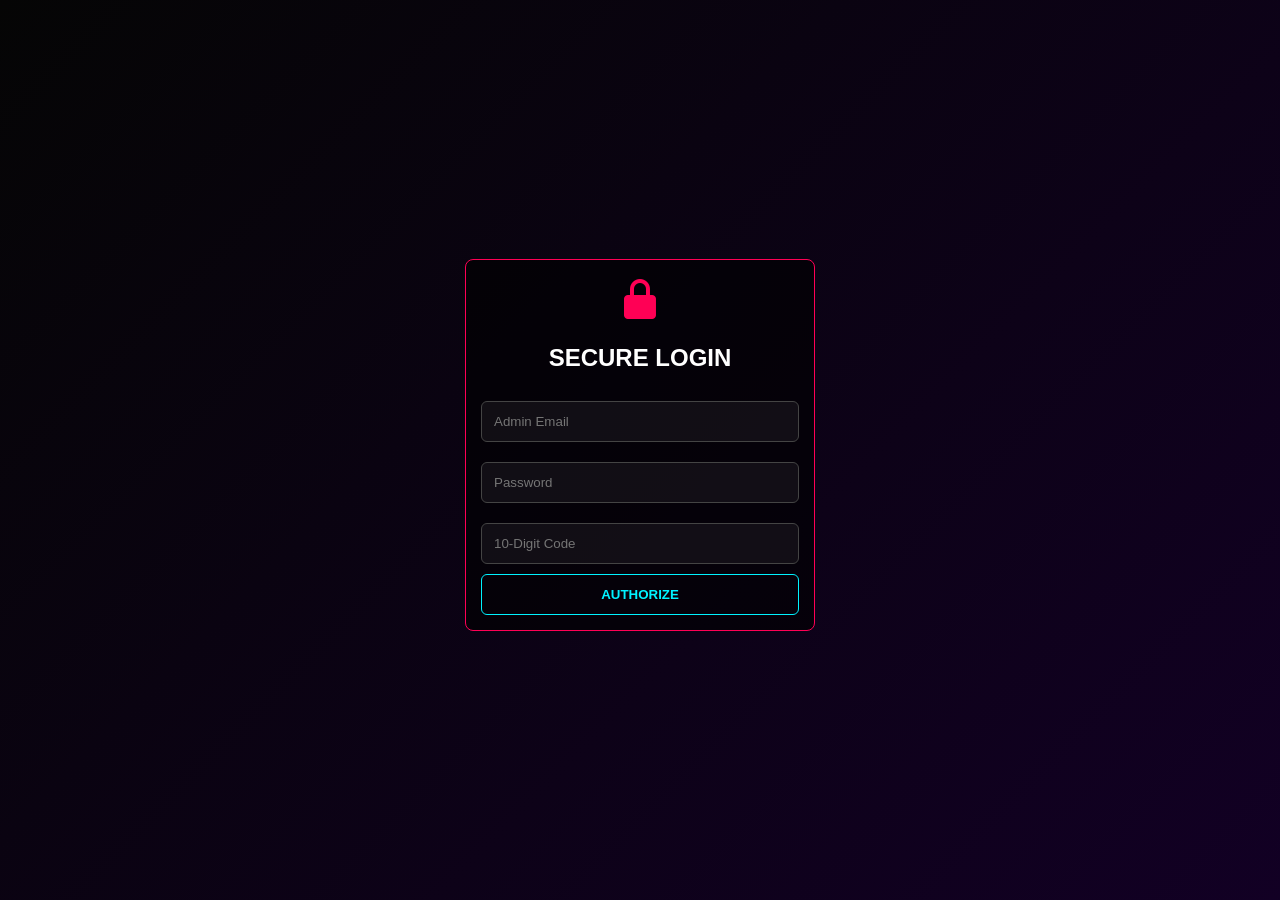
==== commit e18822b4: "Refactor admin.html with improved styles and structure" ====
--- a/admin.html
+++ b/admin.html
@@ -4,94 +4,111 @@
     <meta charset="UTF-8">
     <meta name="viewport" content="width=device-width, initial-scale=1.0, maximum-scale=1.0, user-scalable=no">
     <title>Nexus | Command</title>
-    <link rel="stylesheet" href="style.css">
+    <link href='https://unpkg.com/boxicons@2.1.4/css/boxicons.min.css' rel='stylesheet'>
     <style>
-        body { background: linear-gradient(rgba(0,0,0,0.9), rgba(0,0,0,0.9)), url('https://images.unsplash.com/photo-1510511459019-5dda7724fd87?q=80&w=1920&auto=format&fit=crop'); background-size: cover; }
-        .admin-nav { display: flex; overflow-x: auto; background: rgba(0,0,0,0.95); padding: 15px; border-bottom: 2px solid var(--neon-purple); white-space: nowrap; position: sticky; top: 0; z-index: 99; }
-        .nav-item { color: #888; margin-right: 20px; font-weight: bold; cursor: pointer; }
+        :root { --neon-purple: #bd00ff; --neon-blue: #00f3ff; --glass: rgba(10, 10, 10, 0.85); --success: #00ff66; }
+        * { box-sizing: border-box; font-family: 'Rajdhani', sans-serif; }
+        body { margin: 0; color: white; background: linear-gradient(135deg, #050505 0%, #120024 100%); background-attachment: fixed; min-height: 100vh; }
+        .hidden { display: none !important; }
+        input, select, textarea { width: 100%; padding: 12px; margin: 10px 0; background: rgba(255,255,255,0.05); border: 1px solid #444; color: white; border-radius: 6px; outline: none; }
+        .btn { background: transparent; border: 1px solid var(--neon-blue); color: var(--neon-blue); padding: 12px; cursor: pointer; width: 100%; border-radius: 6px; font-weight: bold; transition: 0.3s; }
+        .btn:hover { background: var(--neon-blue); color: black; }
+        .admin-nav { display: flex; background: rgba(0,0,0,0.9); border-bottom: 1px solid var(--neon-purple); padding: 10px; overflow-x: auto; position: sticky; top:0; z-index: 100; }
+        .nav-item { padding: 10px 20px; color: #888; cursor: pointer; white-space: nowrap; display: flex; align-items: center; gap: 8px; }
         .active-nav { color: var(--neon-blue); border-bottom: 2px solid var(--neon-blue); }
-        input, select { width: 100%; padding: 10px; margin: 5px 0; background: rgba(0,0,0,0.5); border: 1px solid #444; color: white; border-radius: 5px; }
-        .data-card { background: rgba(0,0,0,0.8); padding: 15px; margin-bottom: 10px; border-radius: 8px; border: 1px solid #444; font-size: 0.9rem; }
-        label { color: var(--neon-purple); font-size: 0.8rem; font-weight: bold; }
+        .container { padding: 20px; max-width: 800px; margin: 0 auto; }
+        .data-card { background: rgba(0,0,0,0.6); border: 1px solid #333; padding: 15px; border-radius: 8px; margin-bottom: 10px; }
+        #toast-container { position: fixed; bottom: 20px; left: 20px; right: 20px; z-index: 999; pointer-events: none; display: flex; flex-direction: column; gap: 10px; }
+        .toast { background: #000; border-left: 4px solid var(--neon-blue); padding: 15px; border-radius: 4px; display: flex; align-items: center; gap: 12px; animation: slideIn 0.3s ease; pointer-events: auto; }
+        @keyframes slideIn { from { transform: translateY(20px); opacity: 0; } to { transform: translateY(0); opacity: 1; } }
+        .success-checkmark { width: 25px; height: 25px; stroke: var(--success); stroke-width: 4; fill: none; }
+        .success-checkmark__circle { stroke-dasharray: 166; stroke-dashoffset: 166; animation: stroke 0.6s forwards; stroke: var(--success); }
+        .success-checkmark__check { stroke-dasharray: 48; stroke-dashoffset: 48; animation: stroke 0.3s 0.5s forwards; }
+        @keyframes stroke { 100% { stroke-dashoffset: 0; } }
     </style>
 </head>
 <body>
-    <div class="admin-nav">
-        <div class="nav-item active-nav" onclick="tab('up',this)">📤 UPLOAD</div>
-        <div class="nav-item" onclick="tab('prod',this)">📦 GALLERY</div>
-        <div class="nav-item" onclick="tab('req',this)">🔑 RESETS</div>
-        <div class="nav-item" onclick="tab('pay',this)">💸 PAYMENTS</div>
-        <div class="nav-item" style="color:#ff0055" onclick="location.href='login.html'">LOGOUT</div>
-    </div>
+    <div id="toast-container"></div>
 
-    <div id="up" class="container">
-        <div class="data-card">
-            <h3 style="color:var(--neon-blue); margin-top:0;">BRAND SETTINGS</h3>
-            <input type="text" id="set-pfp" placeholder="Admin PFP Image Link">
-            <button class="btn" onclick="saveSet()">UPDATE PFP</button>
-
-            <h3 style="color:var(--neon-purple); border-top:1px solid #444; padding-top:20px;">UPLOAD PRODUCT</h3>
-            <label>CATEGORY</label>
-            <select id="p-type"><option value="logo">Logo</option><option value="qr">QR</option><option value="sticker">Sticker</option></select>
-            <label>NAME</label><input type="text" id="p-name" placeholder="Item Name">
-            <label>PRICE (₹)</label><input type="number" id="p-price" placeholder="Price">
-            <label style="color:var(--neon-blue);">UPLOAD FROM GALLERY</label>
-            <input type="file" id="p-file" accept="image/*" style="padding:5px;">
-            <p style="font-size:0.7rem; color:gray; margin:0;">OR PASTE IMAGE LINK</p>
-            <input type="text" id="p-img" placeholder="https://...">
-            <button class="btn" style="border-color:var(--neon-purple); color:var(--neon-purple); margin-top:15px;" onclick="processUpload()">UPLOAD TO SHOP</button>
+    <div id="firewall-ui" style="display:flex; justify-content:center; align-items:center; min-height:100vh;">
+        <div class="data-card" style="width:350px; text-align:center; border-color:#ff0055;">
+            <i class='bx bxs-lock-alt' style='font-size:3rem; color:#ff0055;'></i>
+            <h2>SECURE LOGIN</h2>
+            <input type="email" id="adm-email" placeholder="Admin Email">
+            <input type="password" id="adm-pass" placeholder="Password">
+            <input type="number" id="adm-code" placeholder="10-Digit Code">
+            <button class="btn" onclick="verifyAdmin()">AUTHORIZE</button>
         </div>
     </div>
 
-    <div id="prod" class="container hidden"></div>
-    <div id="req" class="container hidden"></div>
-    <div id="pay" class="container hidden"></div>
+    <div id="admin-ui" class="hidden">
+        <div class="admin-nav">
+            <div class="nav-item active-nav" onclick="tab('up',this)"><i class='bx bx-plus-circle'></i> UPLOAD</div>
+            <div class="nav-item" onclick="tab('ads',this)"><i class='bx bx-broadcast'></i> ADS</div>
+            <div class="nav-item" style="color:#ff0055" onclick="location.reload()"><i class='bx bx-log-out'></i> EXIT</div>
+        </div>
 
-    <script src="script.js"></script>
+        <div id="up" class="container">
+            <div class="data-card">
+                <h3>POST NEW ASSET</h3>
+                <input type="text" id="p-name" placeholder="Item Name">
+                <input type="number" id="p-price" placeholder="Price (₹)">
+                <input type="text" id="p-img" placeholder="Image URL">
+                <button class="btn" onclick="uploadProduct()">PUSH TO VAULT</button>
+            </div>
+        </div>
+
+        <div id="ads" class="container hidden">
+            <div class="data-card">
+                <h3><i class='bx bx-code-alt'></i> AD SCRIPT DEPLOYER</h3>
+                <textarea id="ad-code-input" rows="8" placeholder="Paste AdSense or Adsterra code here..."></textarea>
+                <button class="btn" onclick="saveAd()">DEPLOY AD STREAM</button>
+            </div>
+        </div>
+    </div>
+
     <script>
-        function tab(id, btn) { ['up','prod','req','pay'].forEach(x => document.getElementById(x).classList.add('hidden')); document.getElementById(id).classList.remove('hidden'); document.querySelectorAll('.nav-item').forEach(x => x.classList.remove('active-nav')); btn.classList.add('active-nav'); refresh(); }
-        
-        function saveSet() { localStorage.setItem('nexus_settings', JSON.stringify({pfp: document.getElementById('set-pfp').value})); alert("Updated!"); location.reload(); }
-        
-        function processUpload() {
-            const fileInput = document.getElementById('p-file'); const urlInput = document.getElementById('p-img').value;
-            const name = document.getElementById('p-name').value; const price = document.getElementById('p-price').value; const type = document.getElementById('p-type').value;
-            if (!name || !price) return alert("Enter Name and Price");
-            if (fileInput.files && fileInput.files[0]) {
-                const reader = new FileReader();
-                reader.onload = function(e) { saveToStore(type, name, price, e.target.result); };
-                reader.readAsDataURL(fileInput.files[0]);
-            } else if (urlInput) { saveToStore(type, name, price, urlInput); } else { alert("Select a file or paste a link."); }
-        }
-        function saveToStore(type, name, price, imgData) {
-            let items = JSON.parse(localStorage.getItem('nexus_products') || "[]");
-            items.push({id: Date.now(), type, name, price, img: imgData});
-            localStorage.setItem('nexus_products', JSON.stringify(items));
-            alert("UPLOADED SUCCESSFULLY!");
-            document.getElementById('p-name').value = ""; document.getElementById('p-price').value = ""; document.getElementById('p-file').value = ""; document.getElementById('p-img').value = ""; refresh();
+        function verifyAdmin() {
+            const e = document.getElementById('adm-email').value;
+            const p = document.getElementById('adm-pass').value;
+            const c = document.getElementById('adm-code').value;
+            const realCode = localStorage.getItem('nexus_admin_code');
+            if(e === "admin@nexuslogo.shop" && p === "admin123" && c === realCode && realCode) {
+                localStorage.setItem('nexus_user', JSON.stringify({role:'admin'}));
+                localStorage.removeItem('nexus_admin_code');
+                showToast("ACCESS GRANTED", "success");
+                setTimeout(() => { document.getElementById('firewall-ui').style.display='none'; document.getElementById('admin-ui').classList.remove('hidden'); }, 1000);
+            } else { showToast("AUTH FAILURE", "error"); }
         }
 
-        function refresh() {
-            const items = JSON.parse(localStorage.getItem('nexus_products') || "[]");
-            document.getElementById('prod').innerHTML = items.map(x => `<div class="data-card" style="display:flex; gap:10px; align-items:center;"><img src="${x.img}" style="width:40px; height:40px; border-radius:5px; object-fit:cover;"> <div style="flex:1;"><b>${x.name}</b> (₹${x.price})<br><small>${x.type.toUpperCase()}</small></div> <button style="color:#ff0055; background:none; border:none; font-weight:bold; cursor:pointer;" onclick="delP(${x.id})">DEL</button></div>`).join('') || "<p>No Products</p>";
-
-            const reqs = JSON.parse(localStorage.getItem('nexus_reset_reqs') || "[]");
-            document.getElementById('req').innerHTML = reqs.map((x,i) => `<div class="data-card"><b>${x.email}</b><br><small>${x.date}</small><div style="margin-top:10px;"><button class="btn" style="padding:5px; width:auto; display:inline-block;" onclick="generateLink('${x.email}')">COPY LINK</button> <button class="btn" style="border-color:#ff0055; color:#ff0055; padding:5px; width:auto; display:inline-block;" onclick="delReq(${i})">DELETE</button></div></div>`).join('') || "<p>No Requests</p>";
-
-            const pays = JSON.parse(localStorage.getItem('nexus_orders') || "[]");
-            document.getElementById('pay').innerHTML = pays.map((x,i) => `<div class="data-card"><b>${x.name}</b> - @${x.user} <br>Status: <span style="color:${x.status=='PENDING'?'yellow':'lime'}">${x.status}</span> ${x.status=='PENDING' ? `<button class="btn" style="border-color:lime; color:lime; padding:5px; float:right; width:auto;" onclick="approve(${i})">APPROVE</button>` : ''}</div>`).join('') || "<p>No Orders</p>";
+        function saveAd() {
+            localStorage.setItem('nexus_ad_script', document.getElementById('ad-code-input').value);
+            showToast("ADS UPDATED", "success");
         }
 
-        function generateLink(email) {
-            const code = btoa(email); 
-            const baseUrl = window.location.href.replace('admin.html', 'login.html');
-            navigator.clipboard.writeText(baseUrl + "?reset=" + code).then(() => alert("✅ LINK COPIED!\n\nPaste in Telegram."));
+        function uploadProduct() {
+            let p = JSON.parse(localStorage.getItem('nexus_products') || "[]");
+            p.push({name:document.getElementById('p-name').value, price:document.getElementById('p-price').value, img:document.getElementById('p-img').value});
+            localStorage.setItem('nexus_products', JSON.stringify(p));
+            showToast("ITEM UPLOADED", "success");
         }
 
-        function delP(id) { let items = JSON.parse(localStorage.getItem('nexus_products')); localStorage.setItem('nexus_products', JSON.stringify(items.filter(x => x.id != id))); refresh(); }
-        function delReq(i) { let d=JSON.parse(localStorage.getItem('nexus_reset_reqs')); d.splice(i,1); localStorage.setItem('nexus_reset_reqs', JSON.stringify(d)); refresh(); }
-        function approve(i) { let d=JSON.parse(localStorage.getItem('nexus_orders')); d[i].status="APPROVED"; localStorage.setItem('nexus_orders', JSON.stringify(d)); refresh(); }
-        refresh();
+        function tab(id, btn) {
+            ['up','ads'].forEach(t => document.getElementById(t).classList.add('hidden'));
+            document.getElementById(id).classList.remove('hidden');
+            document.querySelectorAll('.nav-item').forEach(n => n.classList.remove('active-nav'));
+            btn.classList.add('active-nav');
+        }
+
+        function showToast(msg, type) {
+            const container = document.getElementById('toast-container');
+            const box = document.createElement('div');
+            box.className = `toast`;
+            let icon = (type === 'success') ? `<svg class="success-checkmark" xmlns="http://www.w3.org/2000/svg" viewBox="0 0 52 52"><circle class="success-checkmark__circle" cx="26" cy="26" r="25" fill="none"/><path class="success-checkmark__check" fill="none" d="M14.1 27.2l7.1 7.2 16.7-16.8"/></svg>` : `<i class='bx bxs-x-circle' style='color:#ff0055; font-size:1.5rem;'></i>`;
+            box.innerHTML = `${icon} <span>${msg}</span>`;
+            container.appendChild(box);
+            setTimeout(() => box.remove(), 3000);
+        }
     </script>
 </body>
 </html>
